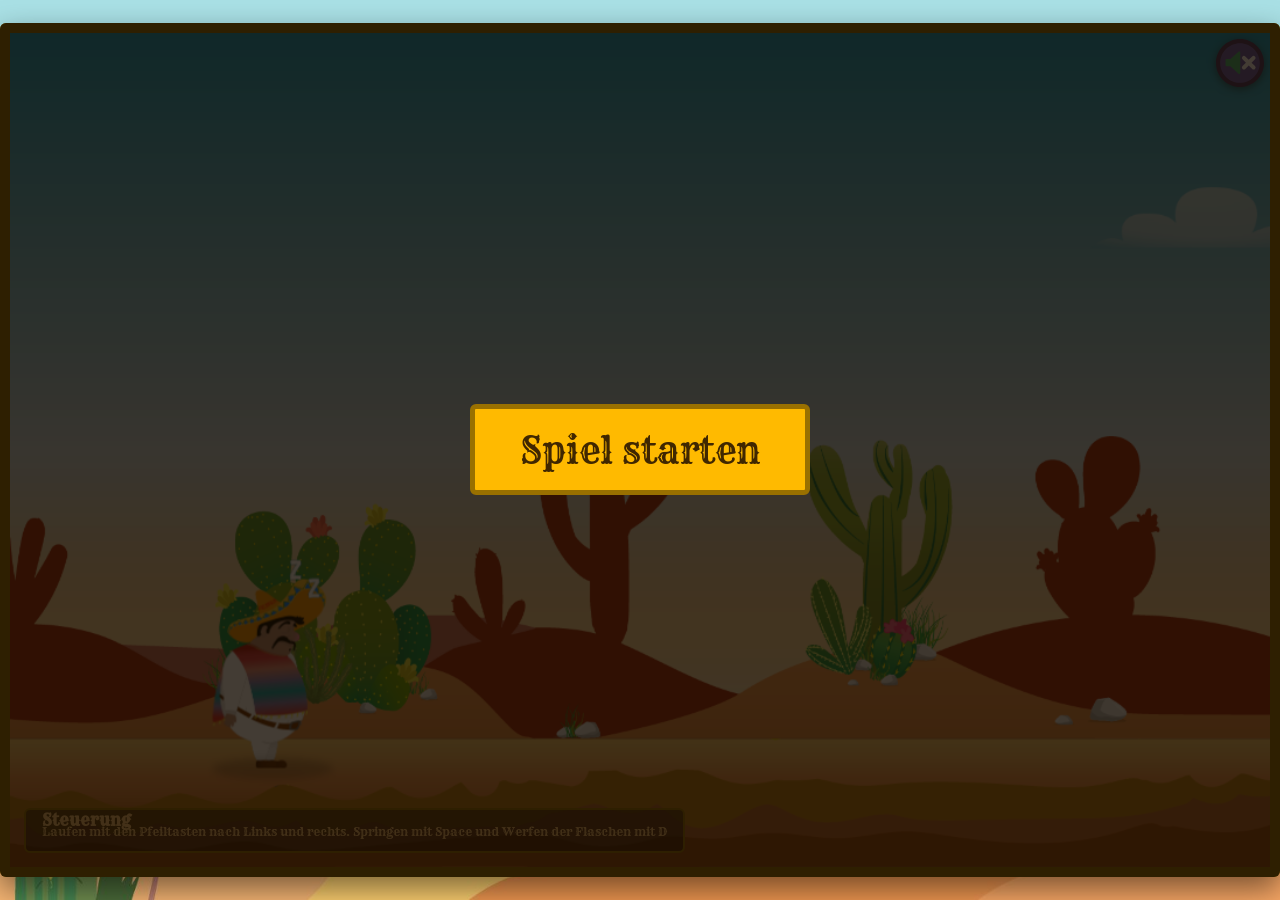
==== index.html @ c0f4514c "El Pollo Loco upload" ====
<!DOCTYPE html>
<html lang="de">

<head>
    <meta charset="UTF-8">
    <meta name="viewport" content="width=device-width, initial-scale=1.0">
    <link rel="icon" href="./img/favicon.png" type="image/x-icon">
    <title>El Pollo Loco</title>
    <link rel="stylesheet" href="style.css">
    <link rel="stylesheet" href="fonts.css">
    <script src="./models/drawable-object.class.js"></script>
    <script src="./models/statusbar.class.js"></script>
    <script src="./models/coinbar.class.js"></script>
    <script src="./models/bottlebar.class.js"></script>
    <script src="./models/world.class.js"></script>
    <script src="./models/moveable-object.class.js"></script>
    <script src="./models/throwable-object.class.js"></script>
    <script src="./models/bottle.class.js"></script>
    <script src="./models/chicken.class.js"></script>
    <script src="./models/endboss.class.js"></script>
    <script src="./models/cloud.class.js"></script>
    <script src="./models/character.class.js"></script>
    <script src="./models/background-object.class.js"></script>
    <script src="./models/keyboard.class.js"></script>
    <script src="./models/level.class.js"></script>
    <script src="./models/coin.class.js"></script>
    <script src="./js/game.js"></script>
    <script src="./js/cutscene.js"></script>
    <script src="./levels/level1.js"></script>
    <script src="./levels/level2.js"></script>
</head>

<body onload="init();">
    <div class="canvas-layout">
        <canvas class="canvas" width="1080" height="720" id="canvas">
        </canvas>
        <canvas class="canvas cutscene-canvas d-none" width="1080" height="720" id="cutsceneCanvas">
        </canvas>
        <img id="no_mute" class="sound_btn d-none" src="./img/sound.svg" alt="Ton an" onclick="manageAudio();">
        <img id="mute" class="sound_btn d-none" src="./img/no_sound.svg" alt="Ton aus" onclick="manageAudio();">
        <div class="hint">
            <h3>Steuerung</h3>
            <p>Laufen mit den Pfeiltasten nach Links und rechts. Springen mit Space und Werfen der Flaschen mit D</p>
        </div>
        <div id="buttons" class="buttons">
            <div class="move">
                <!-- Button for LEFT -->
                <button id="button-left" class="buttonGame">LEFT</button>

                <!-- Button for RIGHT -->
                <button id="button-right" class="buttonGame">RIGHT</button>

                <!-- Button for SPACE (Jump) -->
                <button id="button-space" class="buttonGame" style="width: 400px;">JUMP</button>

                <!-- Button for D (Throw) -->
                <button id="button-d" class="buttonGame">THROW</button>
            </div>
        </div>
        <div class="gameOver d-none" id="gameOver"></div>
        <div class="winner d-none" id="winner"></div>
        <button id="replay" class="replay d-none" onclick="resetGame();">Replay</button>
        <div id="letterboxTop" class="letterbox letterbox-top d-none"></div>
        <div id="letterboxBottom" class="letterbox letterbox-bottom d-none"></div>
        <div id="dialogue" class="dialogue d-none" onclick="advanceDialogue();">
            <p id="dialogueText"></p>
            <span class="dialogue-hint">weiter mit Leertaste</span>
        </div>
        <div id="startScreen" class="start-screen">
            <button id="playButton" class="play-button" onclick="startGame();">Spiel starten</button>
        </div>
    </div>
    <div id="notice" class="notice" style="display: none;">
        <?xml version="1.0" encoding="UTF-8"?><svg id="smartphone-mobilephone-transfer-device-technology"
            xmlns="http://www.w3.org/2000/svg" viewBox="0 0 64 64">
            <path
                d="m44,62h-24c-2.757,0-5-2.243-5-5V7c0-2.757,2.243-5,5-5h24c2.757,0,5,2.243,5,5v50c0,2.757-2.243,5-5,5ZM20,4c-1.654,0-3,1.346-3,3v50c0,1.654,1.346,3,3,3h24c1.654,0,3-1.346,3-3V7c0-1.654-1.346-3-3-3h-24Z" />
            <path
                d="m42,58h-20c-1.654,0-3-1.346-3-3V9c0-1.654,1.346-3,3-3h3.168c.798,0,1.548.309,2.113.871l.847.839c.186.185.442.291.704.291h6.336c.262,0,.519-.105.703-.29l.849-.841c.564-.561,1.314-.87,2.112-.87h3.168c1.654,0,3,1.346,3,3v46c0,1.654-1.346,3-3,3ZM22,8c-.552,0-1,.449-1,1v46c0,.551.448,1,1,1h20c.552,0,1-.449,1-1V9c0-.551-.448-1-1-1h-3.168c-.262,0-.519.105-.703.29l-.849.841c-.564.561-1.314.87-2.112.87h-6.336c-.798,0-1.548-.309-2.113-.871l-.847-.839c-.186-.185-.442-.291-.704-.291h-3.168Z" />
            <path d="m33,7h-2c-.553,0-1-.448-1-1s.447-1,1-1h2c.553,0,1,.448,1,1s-.447,1-1,1Z" />
            <path d="m28,54h-4c-.553,0-1-.448-1-1v-4c0-.552.447-1,1-1s1,.448,1,1v3h3c.553,0,1,.448,1,1s-.447,1-1,1Z" />
            <path
                d="m40,18c-.553,0-1-.448-1-1v-3h-3c-.553,0-1-.448-1-1s.447-1,1-1h4c.553,0,1,.448,1,1v4c0,.552-.447,1-1,1Z" />
            <path
                d="m12,50c-.041,0-.083-.002-.124-.008l-8-1c-.419-.052-.76-.362-.852-.773-.093-.412.083-.837.439-1.063l1.951-1.239c-2.237-4.272-3.415-9.063-3.415-13.917,0-6.936,2.421-13.699,6.817-19.045.18-.218.442-.35.724-.364.287-.003.557.092.756.292l2.86,2.86c.36.36.393.935.073,1.332-3.422,4.272-5.23,9.433-5.23,14.925,0,3.358.673,6.575,2.003,9.583l1.29-1.29c.286-.286.716-.371,1.09-.217.374.155.617.52.617.924v8c0,.287-.123.56-.338.75-.184.163-.42.25-.662.25Zm-5.115-2.647l4.115.515v-4.453l-.583.583c-.226.226-.549.33-.862.281-.315-.049-.589-.247-.734-.531-1.845-3.594-2.82-7.656-2.82-11.747,0-5.65,1.768-10.978,5.12-15.465l-1.442-1.443c-3.669,4.843-5.678,10.804-5.678,16.908,0,4.828,1.249,9.589,3.61,13.768.263.463.115,1.051-.334,1.336l-.392.249Z" />
            <path
                d="m54.41,51.41c-.265,0-.52-.105-.707-.293l-2.86-2.86c-.36-.36-.393-.935-.073-1.332,3.422-4.272,5.23-9.433,5.23-14.925,0-3.358-.673-6.575-2.003-9.583l-1.29,1.29c-.286.286-.716.372-1.09.217-.374-.155-.617-.52-.617-.924v-8c0-.287.123-.56.338-.75.215-.19.503-.28.786-.243l8,1c.419.052.76.362.852.773.093.412-.083.837-.439,1.063l-1.951,1.239c2.237,4.272,3.415,9.063,3.415,13.917,0,6.936-2.421,13.699-6.817,19.045-.18.218-.442.35-.724.364-.017,0-.032,0-.049,0Zm-1.53-3.945l1.442,1.443c3.669-4.843,5.678-10.804,5.678-16.908,0-4.828-1.249-9.589-3.61-13.768-.263-.463-.115-1.051.334-1.336l.392-.249-4.115-.515v4.453l.583-.583c.226-.227.549-.331.862-.281.315.049.589.247.734.531,1.845,3.594,2.82,7.656,2.82,11.747,0,5.65-1.768,10.978-5.12,15.465Z" />
        </svg>
        <h2>Turn or change Device</h2>
        <p>Use a Display with a minimum of 720px width in landscape mode for better gameing performance</p>
    </div>
</body>

</html>
---- style.css ----
* {
    box-sizing: border-box;
}

html,
body {
    height: 100%;
    margin: 0;
    overflow: hidden;
}

body {
    display: flex;
    justify-content: center;
    align-items: center;
    background-image: url('img/background.jpg');
    background-size: cover;
    background-position: center;
    background-repeat: no-repeat;
    font-family: 'Rye', Arial, Helvetica, sans-serif;
    text-shadow: 4px 4px 4px rgba(0, 0, 0, 0.205);
}

.d-none {
    display: none !important;
}

.canvas-layout {
    position: relative;
    line-height: 0;
}

.canvas {
    position: absolute;
    inset: 0;
    width: 100%;
    height: 100%;
    background-color: black;
    border: 10px solid rgb(153, 112, 0);
    box-shadow: 0 12px 30px rgba(0, 0, 0, 0.5);
    border-radius: 6px;
    box-sizing: border-box;
}

.hint {
    position: absolute;
    left: 24px;
    bottom: 24px;
    max-width: 55%;
    padding: 10px 16px;
    background-color: rgba(20, 12, 2, 0.55);
    border: 2px solid rgb(153, 112, 0);
    border-radius: 6px;
    color: #FEC673;
    text-shadow: none;
}

.hint h3 {
    margin: 0 0 4px;
    font-size: 16px;
}

.hint p {
    margin: 0;
    font-size: 12px;
    line-height: 1.4;
}

.gameOver,
.winner {
    position: absolute;
    inset: 0;
    background-repeat: no-repeat;
    background-size: 150% 150%;
    background-position: center;
    border: 10px solid rgb(153, 112, 0);
    border-radius: 6px;
}

.gameOver {
    background-image: url('img/dead.png');
}

.winner {
    background-image: url('img/end.png');
}

.replay {
    transition: transform 0.3s ease-in-out;
    border: 0.6vmin solid rgb(153, 112, 0);
    background-color: #FFBA00;
    color: #402700;
    width: 26%;
    height: 10%;
    font-size: 4vmin;
    font-family: Rye;
    cursor: pointer;
    position: absolute;
    left: 50%;
    bottom: 8%;
    transform: translateX(-50%);
}

.replay:hover {
    transform: translateX(-50%) scale(1.08);
}

.start-screen {
    position: absolute;
    inset: 0;
    background-color: rgba(20, 12, 2, 0.8);
    border-radius: 6px;
    display: flex;
    align-items: center;
    justify-content: center;
}

.play-button {
    transition: transform 0.2s ease;
    border: 0.6vmin solid rgb(153, 112, 0);
    background-color: #FFBA00;
    color: #402700;
    padding: 2vmin 5vmin;
    font-size: 4vmin;
    font-family: Rye;
    cursor: pointer;
    border-radius: 6px;
}

.play-button:hover {
    transform: scale(1.08);
}

.buttons {
    position: absolute;
    left: 0;
    right: 0;
    bottom: 16px;
    display: flex;
    justify-content: center;
}

.move {
    display: flex;
    gap: 12px;
}

.buttonGame {
    background-color: rgba(240, 230, 140, 0.85);
    border: 2px solid #8B4513;
    border-radius: 6px;
    color: #402700;
    text-align: center;
    font-size: 16px;
    width: 200px;
    height: 50px;
    cursor: pointer;
    font-family: 'Rye', cursive;
    transition: transform 0.15s, background-color 0.15s;
}

.buttonGame:hover {
    background-color: #F0E68C;
}

.buttonGame:active {
    transform: scale(0.9);
    opacity: 0.6;
}

.letterbox {
    position: absolute;
    left: 10px;
    right: 10px;
    height: 9%;
    background-color: #000;
    opacity: 0;
    transition: opacity 0.5s ease;
    pointer-events: none;
}

.letterbox:not(.d-none) {
    opacity: 1;
}

.letterbox-top {
    top: 10px;
}

.letterbox-bottom {
    bottom: 10px;
}

.dialogue {
    position: absolute;
    left: 6%;
    right: 6%;
    bottom: 16%;
    padding: 3vmin 3vmin 2vmin;
    background-color: rgba(20, 12, 2, 0.85);
    border: 0.6vmin solid rgb(153, 112, 0);
    border-radius: 6px;
    color: #FEC673;
    text-shadow: none;
    cursor: pointer;
    line-height: normal;
    opacity: 0;
    transition: opacity 0.3s ease;
}

.dialogue:not(.d-none) {
    opacity: 1;
}

.dialogue p {
    margin: 0 0 1.5vmin;
    font-size: 2.6vmin;
}

.dialogue-hint {
    display: block;
    font-size: 1.4vmin;
    opacity: 0.7;
}

.sound_btn {
    position: absolute;
    top: 16px;
    right: 16px;
    width: 48px;
    cursor: pointer;
    filter: drop-shadow(0 2px 4px rgba(0, 0, 0, 0.5));
}

/* SVG Stil */
svg {
    width: 20px;
    height: 20px;
    fill: currentColor;
}

.notice {
    position: fixed;
    top: 50%;
    left: 50%;
    transform: translate(-50%, -50%);
    background-color: #FEC673;
    text-align: center;
    padding: 12px;
    border: 10px solid rgb(153, 112, 0);
    border-radius: 6px;
}


/* Smartphones */

@media only screen and (max-width: 1024px) {
    .hint {
        display: none;
    }

    .sound_btn {
        width: 36px;
        top: 10px;
        right: 10px;
    }
}

@media (orientation: portrait) and (max-width: 900px) {
    .canvas-layout {
        transform: rotate(90deg);
    }
}

@media only screen and (max-width: 500px) {
    .buttonGame {
        width: 140px;
        height: 44px;
        font-size: 14px;
    }

    .move {
        gap: 6px;
    }
}
---- fonts.css ----
/* rye-regular - latin */
@font-face {
  font-display: swap;
  /* Check https://developer.mozilla.org/en-US/docs/Web/CSS/@font-face/font-display for other options. */
  font-family: 'Rye';
  font-style: normal;
  font-weight: 400;
  src: url('./fonts/rye-v13-latin-regular.woff2') format('woff2');
  /* Chrome 36+, Opera 23+, Firefox 39+, Safari 12+, iOS 10+ */
}
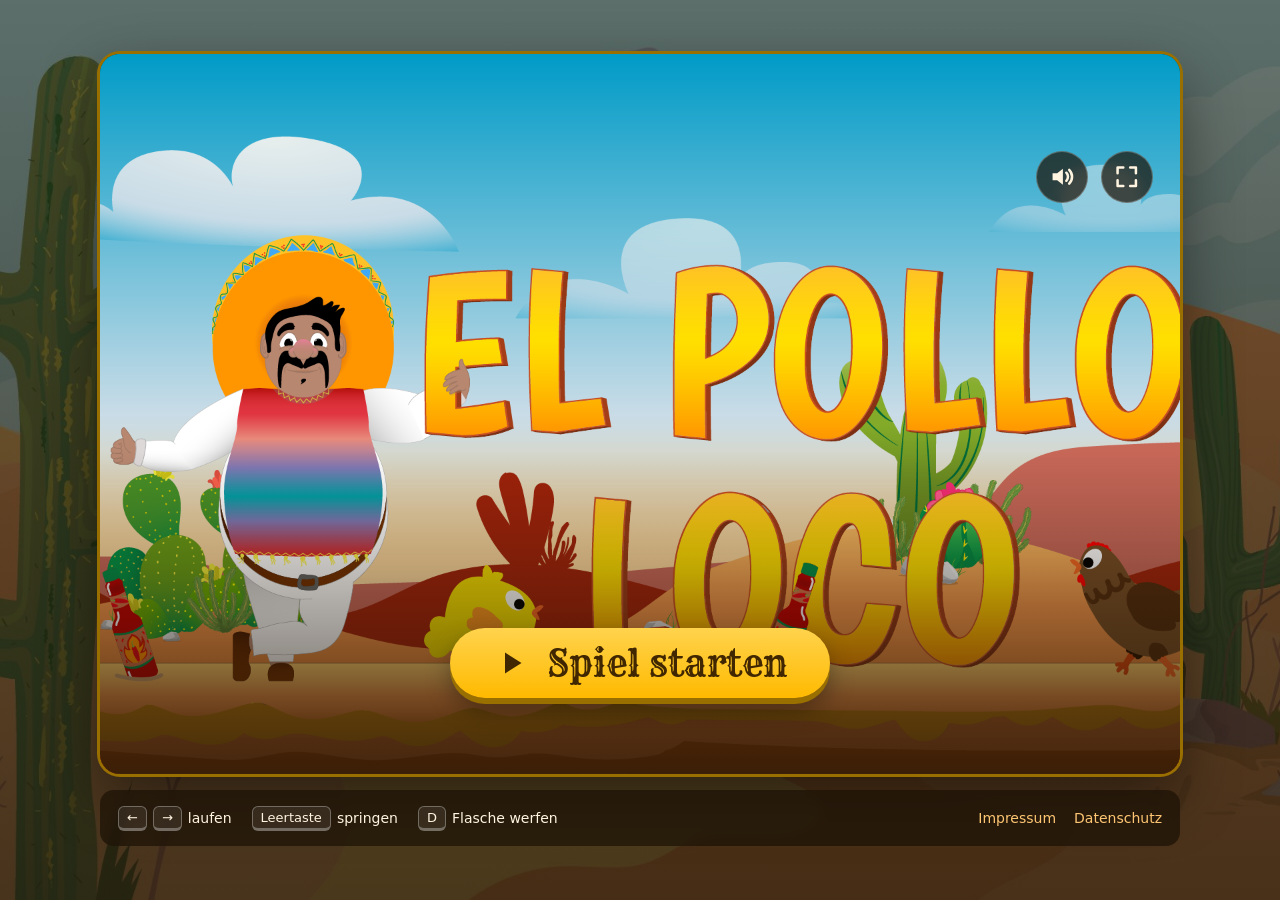
==== commit df0daf45: "adding legal notice and privacy policy, making the game responsive with touch controls and fullscree" ====
--- a/index.html
+++ b/index.html
@@ -3,11 +3,13 @@
 
 <head>
     <meta charset="UTF-8">
-    <meta name="viewport" content="width=device-width, initial-scale=1.0">
-    <link rel="icon" href="./img/favicon.png" type="image/x-icon">
+    <meta name="viewport" content="width=device-width, initial-scale=1.0, viewport-fit=cover">
+    <meta name="description" content="El Pollo Loco – ein Jump-and-Run-Spiel mit Pepe, Salsa-Flaschen und verrückten Hühnern. Spielbar am Computer, Tablet und Smartphone.">
+    <meta name="theme-color" content="#1c1206">
+    <link rel="icon" href="./img/favicon.png" type="image/png">
     <title>El Pollo Loco</title>
+    <link rel="stylesheet" href="fonts.css">
     <link rel="stylesheet" href="style.css">
-    <link rel="stylesheet" href="fonts.css">
     <script src="./models/drawable-object.class.js"></script>
     <script src="./models/statusbar.class.js"></script>
     <script src="./models/coinbar.class.js"></script>
@@ -31,64 +33,111 @@
 </head>
 
 <body onload="init();">
-    <div class="canvas-layout">
-        <canvas class="canvas" width="1080" height="720" id="canvas">
-        </canvas>
-        <canvas class="canvas cutscene-canvas d-none" width="1080" height="720" id="cutsceneCanvas">
-        </canvas>
-        <img id="no_mute" class="sound_btn d-none" src="./img/sound.svg" alt="Ton an" onclick="manageAudio();">
-        <img id="mute" class="sound_btn d-none" src="./img/no_sound.svg" alt="Ton aus" onclick="manageAudio();">
-        <div class="hint">
-            <h3>Steuerung</h3>
-            <p>Laufen mit den Pfeiltasten nach Links und rechts. Springen mit Space und Werfen der Flaschen mit D</p>
-        </div>
-        <div id="buttons" class="buttons">
-            <div class="move">
-                <!-- Button for LEFT -->
-                <button id="button-left" class="buttonGame">LEFT</button>
+    <main id="app" class="app">
+        <section class="stage" aria-label="Spielfeld">
+            <canvas class="canvas" width="1080" height="720" id="canvas"></canvas>
+            <canvas class="canvas d-none" width="1080" height="720" id="cutsceneCanvas"></canvas>
 
-                <!-- Button for RIGHT -->
-                <button id="button-right" class="buttonGame">RIGHT</button>
+            <div class="toolbar">
+                <button id="mute" class="icon-button d-none" type="button" onclick="manageAudio();"
+                    aria-label="Ton ausschalten" title="Ton ausschalten">
+                    <svg viewBox="0 0 24 24" aria-hidden="true">
+                        <path d="M4 9v6h4l5 4V5L8 9H4Z" />
+                        <path class="stroke" d="M16 8.5a5 5 0 0 1 0 7M18.5 6a8.5 8.5 0 0 1 0 12" />
+                    </svg>
+                </button>
+                <button id="no_mute" class="icon-button d-none" type="button" onclick="manageAudio();"
+                    aria-label="Ton einschalten" title="Ton einschalten">
+                    <svg viewBox="0 0 24 24" aria-hidden="true">
+                        <path d="M4 9v6h4l5 4V5L8 9H4Z" />
+                        <path class="stroke" d="m16 9.5 5 5m0-5-5 5" />
+                    </svg>
+                </button>
+                <button id="fullscreenButton" class="icon-button d-none" type="button" onclick="toggleFullscreen();"
+                    aria-label="Vollbild" title="Vollbild">
+                    <svg viewBox="0 0 24 24" aria-hidden="true">
+                        <path class="stroke" d="M4 9V4h5M15 4h5v5M20 15v5h-5M9 20H4v-5" />
+                    </svg>
+                </button>
+            </div>
 
-                <!-- Button for SPACE (Jump) -->
-                <button id="button-space" class="buttonGame" style="width: 400px;">JUMP</button>
+            <div class="touch-controls touch-controls--overlay" aria-hidden="true">
+                <div class="touch-controls__group">
+                    <button class="touch-button" type="button" data-key="LEFT" tabindex="-1">
+                        <svg viewBox="0 0 24 24"><path d="m15 5-7 7 7 7" class="stroke" /></svg>
+                    </button>
+                    <button class="touch-button" type="button" data-key="RIGHT" tabindex="-1">
+                        <svg viewBox="0 0 24 24"><path d="m9 5 7 7-7 7" class="stroke" /></svg>
+                    </button>
+                </div>
+                <div class="touch-controls__group">
+                    <button class="touch-button touch-button--action" type="button" data-key="D" tabindex="-1">
+                        <img src="./img/6_salsa_bottle/salsa_bottle.png" alt="">
+                    </button>
+                    <button class="touch-button touch-button--action" type="button" data-key="SPACE" tabindex="-1">
+                        <svg viewBox="0 0 24 24"><path d="m5 15 7-7 7 7" class="stroke" /></svg>
+                    </button>
+                </div>
+            </div>
 
-                <!-- Button for D (Throw) -->
-                <button id="button-d" class="buttonGame">THROW</button>
+            <div class="gameOver d-none" id="gameOver"></div>
+            <div class="winner d-none" id="winner"></div>
+            <button id="replay" class="button replay d-none" type="button" onclick="resetGame();">Nochmal spielen</button>
+            <div id="letterboxTop" class="letterbox letterbox-top d-none"></div>
+            <div id="letterboxBottom" class="letterbox letterbox-bottom d-none"></div>
+            <div id="dialogue" class="dialogue d-none" onclick="advanceDialogue();">
+                <p id="dialogueText"></p>
+                <span class="dialogue-hint dialogue-hint--keyboard">weiter mit Leertaste</span>
+                <span class="dialogue-hint dialogue-hint--touch">tippen zum Weiterlesen</span>
+            </div>
+
+            <div id="startScreen" class="start-screen">
+                <button id="playButton" class="button play-button" type="button" onclick="startGame();">
+                    <svg viewBox="0 0 24 24" aria-hidden="true"><path d="M8 5v14l11-7L8 5Z" /></svg>
+                    Spiel starten
+                </button>
+            </div>
+        </section>
+
+        <div class="touch-controls touch-controls--pad" aria-hidden="true">
+            <div class="touch-controls__group">
+                <button class="touch-button" type="button" data-key="LEFT" tabindex="-1">
+                    <svg viewBox="0 0 24 24"><path d="m15 5-7 7 7 7" class="stroke" /></svg>
+                </button>
+                <button class="touch-button" type="button" data-key="RIGHT" tabindex="-1">
+                    <svg viewBox="0 0 24 24"><path d="m9 5 7 7-7 7" class="stroke" /></svg>
+                </button>
+            </div>
+            <div class="touch-controls__group">
+                <button class="touch-button touch-button--action" type="button" data-key="D" tabindex="-1">
+                    <img src="./img/6_salsa_bottle/salsa_bottle.png" alt="">
+                </button>
+                <button class="touch-button touch-button--action" type="button" data-key="SPACE" tabindex="-1">
+                    <svg viewBox="0 0 24 24"><path d="m5 15 7-7 7 7" class="stroke" /></svg>
+                </button>
             </div>
         </div>
-        <div class="gameOver d-none" id="gameOver"></div>
-        <div class="winner d-none" id="winner"></div>
-        <button id="replay" class="replay d-none" onclick="resetGame();">Replay</button>
-        <div id="letterboxTop" class="letterbox letterbox-top d-none"></div>
-        <div id="letterboxBottom" class="letterbox letterbox-bottom d-none"></div>
-        <div id="dialogue" class="dialogue d-none" onclick="advanceDialogue();">
-            <p id="dialogueText"></p>
-            <span class="dialogue-hint">weiter mit Leertaste</span>
-        </div>
-        <div id="startScreen" class="start-screen">
-            <button id="playButton" class="play-button" onclick="startGame();">Spiel starten</button>
-        </div>
-    </div>
-    <div id="notice" class="notice" style="display: none;">
-        <?xml version="1.0" encoding="UTF-8"?><svg id="smartphone-mobilephone-transfer-device-technology"
-            xmlns="http://www.w3.org/2000/svg" viewBox="0 0 64 64">
-            <path
-                d="m44,62h-24c-2.757,0-5-2.243-5-5V7c0-2.757,2.243-5,5-5h24c2.757,0,5,2.243,5,5v50c0,2.757-2.243,5-5,5ZM20,4c-1.654,0-3,1.346-3,3v50c0,1.654,1.346,3,3,3h24c1.654,0,3-1.346,3-3V7c0-1.654-1.346-3-3-3h-24Z" />
-            <path
-                d="m42,58h-20c-1.654,0-3-1.346-3-3V9c0-1.654,1.346-3,3-3h3.168c.798,0,1.548.309,2.113.871l.847.839c.186.185.442.291.704.291h6.336c.262,0,.519-.105.703-.29l.849-.841c.564-.561,1.314-.87,2.112-.87h3.168c1.654,0,3,1.346,3,3v46c0,1.654-1.346,3-3,3ZM22,8c-.552,0-1,.449-1,1v46c0,.551.448,1,1,1h20c.552,0,1-.449,1-1V9c0-.551-.448-1-1-1h-3.168c-.262,0-.519.105-.703.29l-.849.841c-.564.561-1.314.87-2.112.87h-6.336c-.798,0-1.548-.309-2.113-.871l-.847-.839c-.186-.185-.442-.291-.704-.291h-3.168Z" />
-            <path d="m33,7h-2c-.553,0-1-.448-1-1s.447-1,1-1h2c.553,0,1,.448,1,1s-.447,1-1,1Z" />
-            <path d="m28,54h-4c-.553,0-1-.448-1-1v-4c0-.552.447-1,1-1s1,.448,1,1v3h3c.553,0,1,.448,1,1s-.447,1-1,1Z" />
-            <path
-                d="m40,18c-.553,0-1-.448-1-1v-3h-3c-.553,0-1-.448-1-1s.447-1,1-1h4c.553,0,1,.448,1,1v4c0,.552-.447,1-1,1Z" />
-            <path
-                d="m12,50c-.041,0-.083-.002-.124-.008l-8-1c-.419-.052-.76-.362-.852-.773-.093-.412.083-.837.439-1.063l1.951-1.239c-2.237-4.272-3.415-9.063-3.415-13.917,0-6.936,2.421-13.699,6.817-19.045.18-.218.442-.35.724-.364.287-.003.557.092.756.292l2.86,2.86c.36.36.393.935.073,1.332-3.422,4.272-5.23,9.433-5.23,14.925,0,3.358.673,6.575,2.003,9.583l1.29-1.29c.286-.286.716-.371,1.09-.217.374.155.617.52.617.924v8c0,.287-.123.56-.338.75-.184.163-.42.25-.662.25Zm-5.115-2.647l4.115.515v-4.453l-.583.583c-.226.226-.549.33-.862.281-.315-.049-.589-.247-.734-.531-1.845-3.594-2.82-7.656-2.82-11.747,0-5.65,1.768-10.978,5.12-15.465l-1.442-1.443c-3.669,4.843-5.678,10.804-5.678,16.908,0,4.828,1.249,9.589,3.61,13.768.263.463.115,1.051-.334,1.336l-.392.249Z" />
-            <path
-                d="m54.41,51.41c-.265,0-.52-.105-.707-.293l-2.86-2.86c-.36-.36-.393-.935-.073-1.332,3.422-4.272,5.23-9.433,5.23-14.925,0-3.358-.673-6.575-2.003-9.583l-1.29,1.29c-.286.286-.716.372-1.09.217-.374-.155-.617-.52-.617-.924v-8c0-.287.123-.56.338-.75.215-.19.503-.28.786-.243l8,1c.419.052.76.362.852.773.093.412-.083.837-.439,1.063l-1.951,1.239c2.237,4.272,3.415,9.063,3.415,13.917,0,6.936-2.421,13.699-6.817,19.045-.18.218-.442.35-.724.364-.017,0-.032,0-.049,0Zm-1.53-3.945l1.442,1.443c3.669-4.843,5.678-10.804,5.678-16.908,0-4.828-1.249-9.589-3.61-13.768-.263-.463-.115-1.051.334-1.336l.392-.249-4.115-.515v4.453l.583-.583c.226-.227.549-.331.862-.281.315.049.589.247.734.531,1.845,3.594,2.82,7.656,2.82,11.747,0,5.65-1.768,10.978-5.12,15.465Z" />
-        </svg>
-        <h2>Turn or change Device</h2>
-        <p>Use a Display with a minimum of 720px width in landscape mode for better gameing performance</p>
-    </div>
+
+        <p class="rotate-hint">
+            <svg viewBox="0 0 24 24" aria-hidden="true">
+                <rect class="stroke" x="7" y="3" width="10" height="18" rx="2" />
+                <path class="stroke" d="M20 14a8 8 0 0 1-5 6" />
+            </svg>
+            Dreh dein Gerät quer für ein größeres Spielfeld.
+        </p>
+
+        <footer class="footer">
+            <ul class="controls-help" aria-label="Steuerung">
+                <li><kbd>←</kbd><kbd>→</kbd> laufen</li>
+                <li><kbd>Leertaste</kbd> springen</li>
+                <li><kbd>D</kbd> Flasche werfen</li>
+            </ul>
+            <nav class="legal-links" aria-label="Rechtliches">
+                <a href="./impressum.html">Impressum</a>
+                <a href="./datenschutz.html">Datenschutz</a>
+            </nav>
+        </footer>
+    </main>
 </body>
 
-</html>+</html>
--- a/style.css
+++ b/style.css
@@ -1,33 +1,89 @@
+:root {
+    --color-night: #1c1206;
+    --color-panel: rgba(28, 18, 6, 0.72);
+    --color-panel-strong: rgba(28, 18, 6, 0.88);
+    --color-sand: #fec673;
+    --color-gold: #ffba00;
+    --color-gold-dark: #996f00;
+    --color-ink: #402700;
+    --color-text: #fff4e0;
+    --radius-stage: 20px;
+    --radius-control: 999px;
+    --shadow-stage: 0 24px 60px rgba(0, 0, 0, 0.45);
+    --gutter: max(16px, env(safe-area-inset-left), env(safe-area-inset-right));
+    --footer-height: 56px;
+    --stage-width: min(1080px, 100%, (100dvh - var(--footer-height) - 64px) * 1.5);
+    --font-display: 'Rye', Georgia, serif;
+    --font-text: system-ui, -apple-system, 'Segoe UI', Roboto, sans-serif;
+}
+
 * {
     box-sizing: border-box;
 }
 
-html,
+html {
+    height: 100%;
+    background-color: var(--color-night);
+}
+
 body {
-    height: 100%;
+    min-height: 100%;
     margin: 0;
-    overflow: hidden;
-}
-
-body {
-    display: flex;
-    justify-content: center;
-    align-items: center;
-    background-image: url('img/background.jpg');
-    background-size: cover;
-    background-position: center;
-    background-repeat: no-repeat;
-    font-family: 'Rye', Arial, Helvetica, sans-serif;
-    text-shadow: 4px 4px 4px rgba(0, 0, 0, 0.205);
+    color: var(--color-text);
+    font-family: var(--font-text);
+    background:
+        linear-gradient(rgba(28, 18, 6, 0.55), rgba(28, 18, 6, 0.8)),
+        url('img/background.jpg') center / cover no-repeat fixed;
+    -webkit-tap-highlight-color: transparent;
 }
 
 .d-none {
     display: none !important;
 }
 
-.canvas-layout {
+button {
+    font: inherit;
+}
+
+svg {
+    width: 24px;
+    height: 24px;
+    fill: currentColor;
+}
+
+svg .stroke {
+    fill: none;
+    stroke: currentColor;
+    stroke-width: 2.2;
+    stroke-linecap: round;
+    stroke-linejoin: round;
+}
+
+/* App shell */
+
+.app {
+    min-height: 100vh;
+    min-height: 100dvh;
+    display: flex;
+    flex-direction: column;
+    align-items: center;
+    justify-content: center;
+    gap: 16px;
+    padding: max(16px, env(safe-area-inset-top)) var(--gutter) max(16px, env(safe-area-inset-bottom));
+}
+
+.stage {
     position: relative;
+    container-type: inline-size;
+    width: var(--stage-width);
+    aspect-ratio: 3 / 2;
+    border-radius: var(--radius-stage);
+    overflow: hidden;
+    background-color: #000;
+    box-shadow: 0 0 0 3px var(--color-gold-dark), var(--shadow-stage);
     line-height: 0;
+    user-select: none;
+    -webkit-user-select: none;
 }
 
 .canvas {
@@ -35,35 +91,101 @@
     inset: 0;
     width: 100%;
     height: 100%;
-    background-color: black;
-    border: 10px solid rgb(153, 112, 0);
-    box-shadow: 0 12px 30px rgba(0, 0, 0, 0.5);
-    border-radius: 6px;
-    box-sizing: border-box;
-}
-
-.hint {
-    position: absolute;
-    left: 24px;
-    bottom: 24px;
-    max-width: 55%;
-    padding: 10px 16px;
-    background-color: rgba(20, 12, 2, 0.55);
-    border: 2px solid rgb(153, 112, 0);
-    border-radius: 6px;
-    color: #FEC673;
-    text-shadow: none;
-}
-
-.hint h3 {
-    margin: 0 0 4px;
-    font-size: 16px;
-}
-
-.hint p {
-    margin: 0;
-    font-size: 12px;
-    line-height: 1.4;
+    display: block;
+}
+
+/* Buttons */
+
+.button {
+    display: inline-flex;
+    align-items: center;
+    gap: 0.5em;
+    border: 0;
+    border-radius: var(--radius-control);
+    background: linear-gradient(180deg, #ffd34d, var(--color-gold));
+    color: var(--color-ink);
+    font-family: var(--font-display);
+    line-height: 1;
+    cursor: pointer;
+    box-shadow: 0 6px 0 var(--color-gold-dark), 0 12px 24px rgba(0, 0, 0, 0.35);
+    transition: transform 0.15s ease, box-shadow 0.15s ease;
+}
+
+.button svg {
+    width: 1em;
+    height: 1em;
+}
+
+.button:hover {
+    transform: translateY(-2px);
+}
+
+.button:active {
+    transform: translateY(4px);
+    box-shadow: 0 2px 0 var(--color-gold-dark), 0 6px 12px rgba(0, 0, 0, 0.35);
+}
+
+.button:focus-visible,
+.icon-button:focus-visible,
+.legal-links a:focus-visible {
+    outline: 3px solid #fff;
+    outline-offset: 3px;
+}
+
+.icon-button {
+    display: grid;
+    place-items: center;
+    width: clamp(36px, 5cqw, 52px);
+    aspect-ratio: 1;
+    padding: 0;
+    border: 1px solid rgba(255, 255, 255, 0.25);
+    border-radius: 50%;
+    background-color: var(--color-panel);
+    color: var(--color-text);
+    cursor: pointer;
+    backdrop-filter: blur(6px);
+    -webkit-backdrop-filter: blur(6px);
+    transition: background-color 0.15s ease, transform 0.15s ease;
+}
+
+.icon-button svg {
+    width: 55%;
+    height: 55%;
+}
+
+.icon-button:hover {
+    background-color: var(--color-panel-strong);
+    transform: scale(1.06);
+}
+
+/* Overlays inside the stage */
+
+/* Below the coin bar, which fills the top right corner of the canvas. */
+.toolbar {
+    position: absolute;
+    top: 9cqw;
+    right: 2.5cqw;
+    z-index: 3;
+    display: flex;
+    gap: 1.2cqw;
+}
+
+.start-screen {
+    position: absolute;
+    inset: 0;
+    z-index: 2;
+    display: flex;
+    align-items: flex-end;
+    justify-content: center;
+    padding-bottom: 7cqw;
+    background:
+        linear-gradient(transparent 55%, rgba(28, 18, 6, 0.75)),
+        url('img/9_intro_outro_screens/start/startscreen_1.png') center / cover no-repeat;
+}
+
+.play-button {
+    padding: 1.6cqw 4cqw;
+    font-size: clamp(16px, 3.4cqw, 36px);
 }
 
 .gameOver,
@@ -73,8 +195,7 @@
     background-repeat: no-repeat;
     background-size: 150% 150%;
     background-position: center;
-    border: 10px solid rgb(153, 112, 0);
-    border-radius: 6px;
+    background-color: rgba(0, 0, 0, 0.35);
 }
 
 .gameOver {
@@ -86,92 +207,27 @@
 }
 
 .replay {
-    transition: transform 0.3s ease-in-out;
-    border: 0.6vmin solid rgb(153, 112, 0);
-    background-color: #FFBA00;
-    color: #402700;
-    width: 26%;
-    height: 10%;
-    font-size: 4vmin;
-    font-family: Rye;
-    cursor: pointer;
     position: absolute;
     left: 50%;
     bottom: 8%;
+    z-index: 2;
+    padding: 1.6cqw 3.6cqw;
+    font-size: clamp(14px, 3cqw, 32px);
     transform: translateX(-50%);
 }
 
 .replay:hover {
-    transform: translateX(-50%) scale(1.08);
-}
-
-.start-screen {
-    position: absolute;
-    inset: 0;
-    background-color: rgba(20, 12, 2, 0.8);
-    border-radius: 6px;
-    display: flex;
-    align-items: center;
-    justify-content: center;
-}
-
-.play-button {
-    transition: transform 0.2s ease;
-    border: 0.6vmin solid rgb(153, 112, 0);
-    background-color: #FFBA00;
-    color: #402700;
-    padding: 2vmin 5vmin;
-    font-size: 4vmin;
-    font-family: Rye;
-    cursor: pointer;
-    border-radius: 6px;
-}
-
-.play-button:hover {
-    transform: scale(1.08);
-}
-
-.buttons {
+    transform: translateX(-50%) translateY(-2px);
+}
+
+.replay:active {
+    transform: translateX(-50%) translateY(4px);
+}
+
+.letterbox {
     position: absolute;
     left: 0;
     right: 0;
-    bottom: 16px;
-    display: flex;
-    justify-content: center;
-}
-
-.move {
-    display: flex;
-    gap: 12px;
-}
-
-.buttonGame {
-    background-color: rgba(240, 230, 140, 0.85);
-    border: 2px solid #8B4513;
-    border-radius: 6px;
-    color: #402700;
-    text-align: center;
-    font-size: 16px;
-    width: 200px;
-    height: 50px;
-    cursor: pointer;
-    font-family: 'Rye', cursive;
-    transition: transform 0.15s, background-color 0.15s;
-}
-
-.buttonGame:hover {
-    background-color: #F0E68C;
-}
-
-.buttonGame:active {
-    transform: scale(0.9);
-    opacity: 0.6;
-}
-
-.letterbox {
-    position: absolute;
-    left: 10px;
-    right: 10px;
     height: 9%;
     background-color: #000;
     opacity: 0;
@@ -184,28 +240,30 @@
 }
 
 .letterbox-top {
-    top: 10px;
+    top: 0;
 }
 
 .letterbox-bottom {
-    bottom: 10px;
+    bottom: 0;
 }
 
 .dialogue {
     position: absolute;
     left: 6%;
     right: 6%;
-    bottom: 16%;
-    padding: 3vmin 3vmin 2vmin;
-    background-color: rgba(20, 12, 2, 0.85);
-    border: 0.6vmin solid rgb(153, 112, 0);
-    border-radius: 6px;
-    color: #FEC673;
-    text-shadow: none;
+    bottom: 14%;
+    z-index: 1;
+    padding: 2.4cqw 2.8cqw 1.8cqw;
+    background-color: var(--color-panel-strong);
+    border: 1px solid rgba(254, 198, 115, 0.45);
+    border-radius: 14px;
+    color: var(--color-sand);
     cursor: pointer;
-    line-height: normal;
+    line-height: 1.35;
     opacity: 0;
     transition: opacity 0.3s ease;
+    backdrop-filter: blur(6px);
+    -webkit-backdrop-filter: blur(6px);
 }
 
 .dialogue:not(.d-none) {
@@ -213,73 +271,266 @@
 }
 
 .dialogue p {
-    margin: 0 0 1.5vmin;
-    font-size: 2.6vmin;
+    margin: 0 0 1cqw;
+    font-family: var(--font-display);
+    font-size: clamp(13px, 2.4cqw, 26px);
 }
 
 .dialogue-hint {
     display: block;
-    font-size: 1.4vmin;
+    font-size: clamp(10px, 1.3cqw, 14px);
     opacity: 0.7;
 }
 
-.sound_btn {
-    position: absolute;
-    top: 16px;
-    right: 16px;
-    width: 48px;
-    cursor: pointer;
-    filter: drop-shadow(0 2px 4px rgba(0, 0, 0, 0.5));
-}
-
-/* SVG Stil */
-svg {
-    width: 20px;
-    height: 20px;
-    fill: currentColor;
-}
-
-.notice {
-    position: fixed;
-    top: 50%;
-    left: 50%;
-    transform: translate(-50%, -50%);
-    background-color: #FEC673;
+.dialogue-hint--touch {
+    display: none;
+}
+
+/* Touch controls */
+
+.touch-controls {
+    display: none;
+    justify-content: space-between;
+    align-items: flex-end;
+    gap: 16px;
+    touch-action: none;
+}
+
+.touch-controls__group {
+    display: flex;
+    gap: 12px;
+}
+
+.touch-controls--overlay {
+    position: absolute;
+    left: 3cqw;
+    right: 3cqw;
+    bottom: 3cqw;
+    z-index: 1;
+    pointer-events: none;
+}
+
+.touch-controls--overlay .touch-button {
+    pointer-events: auto;
+}
+
+.touch-button {
+    display: grid;
+    place-items: center;
+    width: clamp(52px, 9cqw, 84px);
+    aspect-ratio: 1;
+    padding: 0;
+    border: 2px solid rgba(255, 255, 255, 0.35);
+    border-radius: 50%;
+    background-color: rgba(28, 18, 6, 0.45);
+    color: #fff;
+    touch-action: none;
+    user-select: none;
+    -webkit-user-select: none;
+    -webkit-touch-callout: none;
+    backdrop-filter: blur(4px);
+    -webkit-backdrop-filter: blur(4px);
+    transition: transform 0.08s ease, background-color 0.08s ease;
+}
+
+.touch-button svg {
+    width: 50%;
+    height: 50%;
+    pointer-events: none;
+}
+
+.touch-button img {
+    width: 58%;
+    pointer-events: none;
+}
+
+.touch-button--action {
+    border-color: rgba(255, 186, 0, 0.7);
+}
+
+.touch-button.is-pressed {
+    transform: scale(0.9);
+    background-color: rgba(255, 186, 0, 0.55);
+}
+
+.rotate-hint {
+    display: none;
+    align-items: center;
+    gap: 10px;
+    margin: 0;
+    padding: 10px 16px;
+    border-radius: var(--radius-control);
+    background-color: var(--color-panel);
+    color: var(--color-sand);
+    font-size: 14px;
+}
+
+.rotate-hint svg {
+    flex-shrink: 0;
+    width: 22px;
+    height: 22px;
+}
+
+/* Footer */
+
+.footer {
+    display: flex;
+    flex-wrap: wrap;
+    align-items: center;
+    justify-content: space-between;
+    gap: 8px 24px;
+    width: var(--stage-width);
+    min-height: var(--footer-height);
+    padding: 8px 18px;
+    border-radius: 14px;
+    background-color: var(--color-panel);
+    font-size: 14px;
+    backdrop-filter: blur(6px);
+    -webkit-backdrop-filter: blur(6px);
+}
+
+.controls-help {
+    display: flex;
+    flex-wrap: wrap;
+    gap: 6px 20px;
+    margin: 0;
+    padding: 0;
+    list-style: none;
+}
+
+.controls-help li {
+    display: flex;
+    align-items: center;
+    gap: 6px;
+}
+
+kbd {
+    min-width: 28px;
+    padding: 3px 8px;
+    border: 1px solid rgba(255, 255, 255, 0.3);
+    border-bottom-width: 3px;
+    border-radius: 6px;
+    background-color: rgba(255, 255, 255, 0.08);
+    font-family: inherit;
+    font-size: 13px;
     text-align: center;
-    padding: 12px;
-    border: 10px solid rgb(153, 112, 0);
-    border-radius: 6px;
-}
-
-
-/* Smartphones */
-
-@media only screen and (max-width: 1024px) {
-    .hint {
+}
+
+.legal-links {
+    display: flex;
+    gap: 18px;
+}
+
+.legal-links a {
+    color: var(--color-sand);
+    text-decoration: none;
+    border-radius: 4px;
+}
+
+.legal-links a:hover {
+    text-decoration: underline;
+}
+
+/* Touch devices: on-screen buttons instead of keyboard hints */
+
+@media (pointer: coarse) {
+    .controls-help {
         display: none;
     }
 
-    .sound_btn {
-        width: 36px;
-        top: 10px;
-        right: 10px;
-    }
-}
-
-@media (orientation: portrait) and (max-width: 900px) {
-    .canvas-layout {
-        transform: rotate(90deg);
-    }
-}
-
-@media only screen and (max-width: 500px) {
-    .buttonGame {
-        width: 140px;
-        height: 44px;
-        font-size: 14px;
-    }
-
-    .move {
+    .footer {
+        width: auto;
+        min-height: 0;
+        justify-content: center;
+        padding: 6px 16px;
+    }
+
+    .dialogue-hint--keyboard {
+        display: none;
+    }
+
+    .dialogue-hint--touch {
+        display: block;
+    }
+}
+
+@media (pointer: coarse) and (orientation: landscape) {
+    :root {
+        --footer-height: 30px;
+        --stage-width: min(100%, (100dvh - var(--footer-height) - 18px) * 1.5);
+    }
+
+    .app {
         gap: 6px;
-    }
-}
+        padding-top: max(6px, env(safe-area-inset-top));
+        padding-bottom: max(6px, env(safe-area-inset-bottom));
+    }
+
+    .touch-controls--overlay {
+        display: flex;
+    }
+}
+
+@media (pointer: coarse) and (orientation: portrait) {
+    .app {
+        justify-content: flex-start;
+        gap: 20px;
+    }
+
+    .stage {
+        width: 100%;
+        border-radius: 14px;
+    }
+
+    .touch-controls--pad {
+        display: flex;
+        width: 100%;
+        padding: 0 4px;
+    }
+
+    .touch-controls--pad {
+        gap: 12px;
+    }
+
+    .touch-controls--pad .touch-button {
+        width: clamp(56px, 18vw, 88px);
+    }
+
+    .touch-controls--pad .touch-controls__group {
+        gap: clamp(10px, 3vw, 16px);
+    }
+
+    .rotate-hint {
+        display: flex;
+    }
+
+    .footer {
+        margin-top: auto;
+    }
+}
+
+@media (prefers-reduced-motion: reduce) {
+    *,
+    *::before,
+    *::after {
+        transition-duration: 0.01ms !important;
+    }
+}
+
+/* Fullscreen: the game fills the screen */
+
+.app:fullscreen {
+    padding: 0;
+    background-color: #000;
+}
+
+.app:fullscreen .stage {
+    width: min(100vw, 100vh * 1.5);
+    border-radius: 0;
+    box-shadow: none;
+}
+
+.app:fullscreen .footer,
+.app:fullscreen .rotate-hint {
+    display: none;
+}
